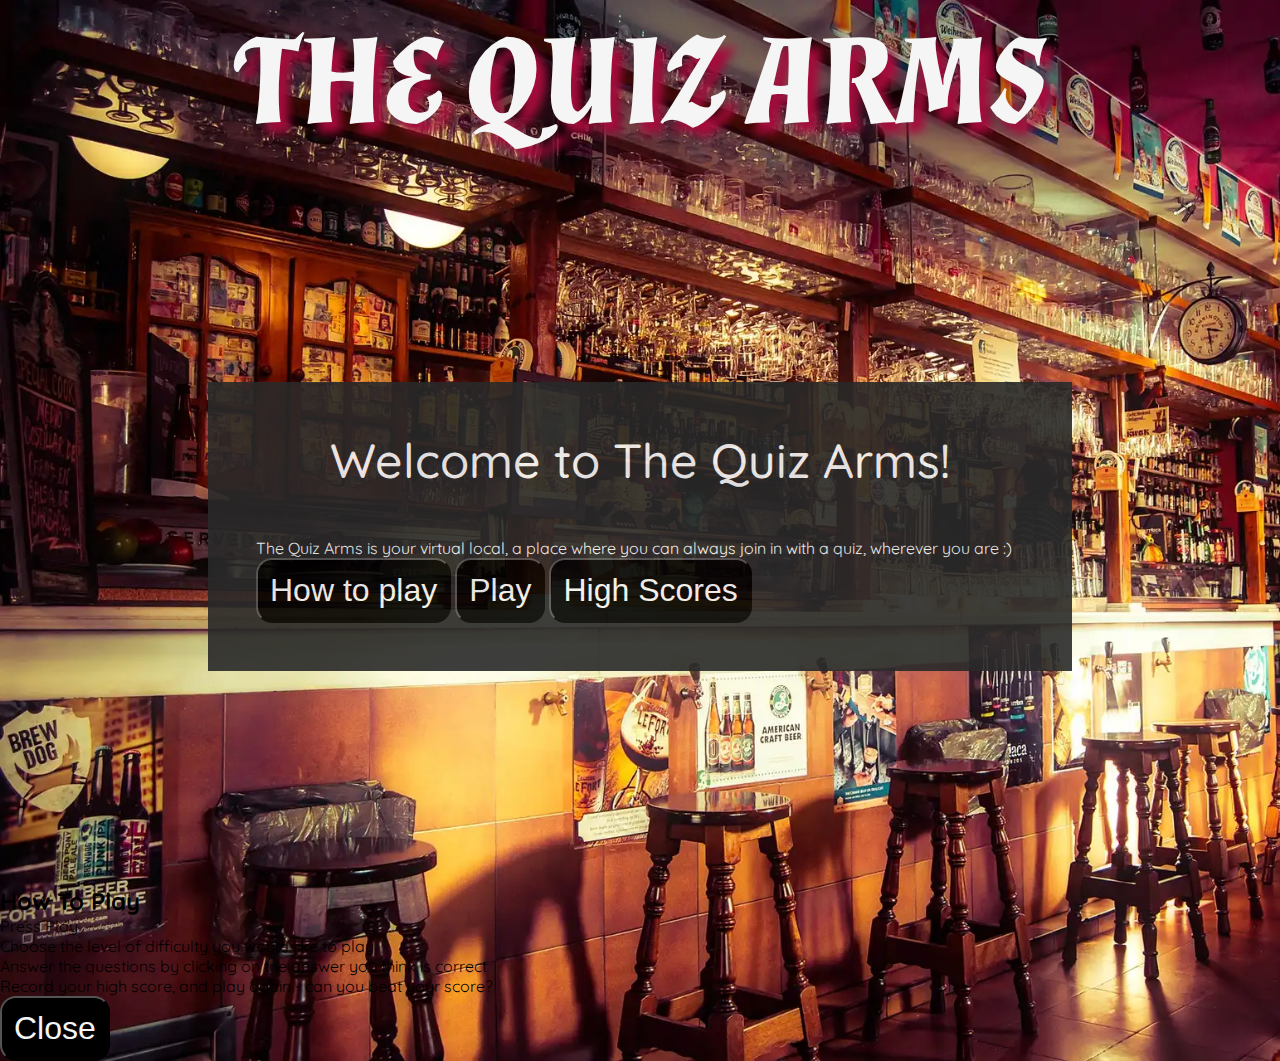
==== index.html @ 3e60e1a6 "added id for the highScores button to be referenced in JS" ====
<!DOCTYPE html>
<html lang="en">
<head>
    <meta charset="UTF-8">
    <meta http-equiv="X-UA-Compatible" content="IE=edge">
    <meta name="viewport" content="width=device-width, initial-scale=1.0">
  
    <meta name="Description" content="Enter your description here"/>
    <meta name="keywords" content="your, tags"/>

    <!-- Facebook, LinkedIn, Google Social Sharing Meta Tags -->
    <meta property="og:type" content="article" />
    <meta property="og:title" content="The Quiz Arms" />
    <meta property="og:description" content="DESCRIPTION OF PAGE CONTENT" /> <!-- Same as what's inside description meta tag -->
    <!-- The description you want displayed when your page is linked to (maximum 300 characters) -->
    <meta name="image" property="og:image" content="URL TO IMAGE" />
    <!-- URL of image to be displayed when your site is linked to -->
    <meta property="og:image:alt" content="ALT TEXT FOR IMAGE" /> <!-- Alt text for above image - an accessibility win -->
    <meta property="og:url" content="#" /> <!-- Your page's URL -->
    <meta property="og:site_name" content="The Quiz Arms" />
    <meta name="author" content="Kera Cudmore">

    <!-- Stylesheets - Font Awesome & style.css -->
    <link rel="stylesheet" href="https://cdnjs.cloudflare.com/ajax/libs/font-awesome/5.15.4/css/all.min.css">
    <link rel="stylesheet" href="assets/css/style.css">
  
    <!--Page Title-->
    <title>The Quiz Arms - Home Page</title>
</head>

<body>
    <h1>THE QUIZ ARMS</h1>

<div class="container"> 
        
    <div id="outer-container">
        <h2 class="container-title">Welcome to The Quiz Arms!</h2>
         <p>The Quiz Arms is your virtual local, a place where you can always join in with a quiz, wherever you are :)</p>
            
            <div class="welcome-btns">
            <button id="open-modal">How to play</button>
            <button id="play">Play</button>
            <button id="highScores">High Scores</button>
            </div>

        </div>
</div>

<div id="modal-container">
    <div id="modal-content">
        <h2>How To Play</h2>
        <ul>
            <li>Press Play</li>
            <li>Choose the level of difficulty you would like to play</li>
            <li>Answer the questions by clicking on the answer you think is correct</li>
            <li>Record your high score, and play again - can you beat your score?</li>
        </ul>
        <button id="close-modal">Close</button>
    </div>
</div>


<!--JavaScript - jQuery & my JS-->
<script src="assets/js/javascript.js"></script>
<script src="https://cdnjs.cloudflare.com/ajax/libs/jquery/3.6.0/jquery.slim.min.js"></script>

</body>
</html>
---- assets/css/style.css ----
/* Google Fonts Import */
@import url('https://fonts.googleapis.com/css2?family=Almendra:ital,wght@0,400;0,700;1,700&family=MedievalSharp&family=Quicksand:wght@400;500;700&display=swap');

/* Removes all margins & Padding on everything so they can be fully customised */
* {
    padding: 0;
    margin: 0;
}
/* Background image added to the body with a backup colour in case the image cannot load,
   Font to be used throughout the pages body */
body {
background-image: url("../images/bar1.webp");
background-color: #000;
background-size: cover;
font-family: 'Quicksand', sans-serif;
}

/* Page Title */
h1 {
    font-family: 'Almendra', serif;
    font-size: 8rem;
    font-weight: 700;
    font-style: italic;
    color: #f5f5f5;
    text-align: center;
    text-shadow: 10px 10px 10px #a50c3c;
}

.hide {
    display: none;
}

/* CONTAINERS */

/* Flex container */
.container {
    display: flex;
    flex-direction: column;
    width: 100vw;
    height: 80vh;
    justify-content: center;
    align-content: center;

}

/* Outer Container */
#outer-container {
    background-color: #292929;
    opacity: 0.9;
    width: 60%;
    margin: 0 auto;
    padding: 3rem;
    color: #f5f5f5;
}

.container-title {
    text-align: center;
    font-weight: 500;
    font-size: 3rem;
    padding-bottom: 3rem;
}

.difficulty-btns {
    display: flex;
    justify-content: space-around;
}

.difficulty-btns > button {
    width: 10rem;
}

#choices {
    display: grid;
    grid-gap: 1rem;
}


/* Button Styling */
button {
    font-size: 2rem;
    font-weight: 400;
    padding: 0.75rem;
    background-color: #000;
    border-radius: 1rem;
    color: #f5f5f5;
}
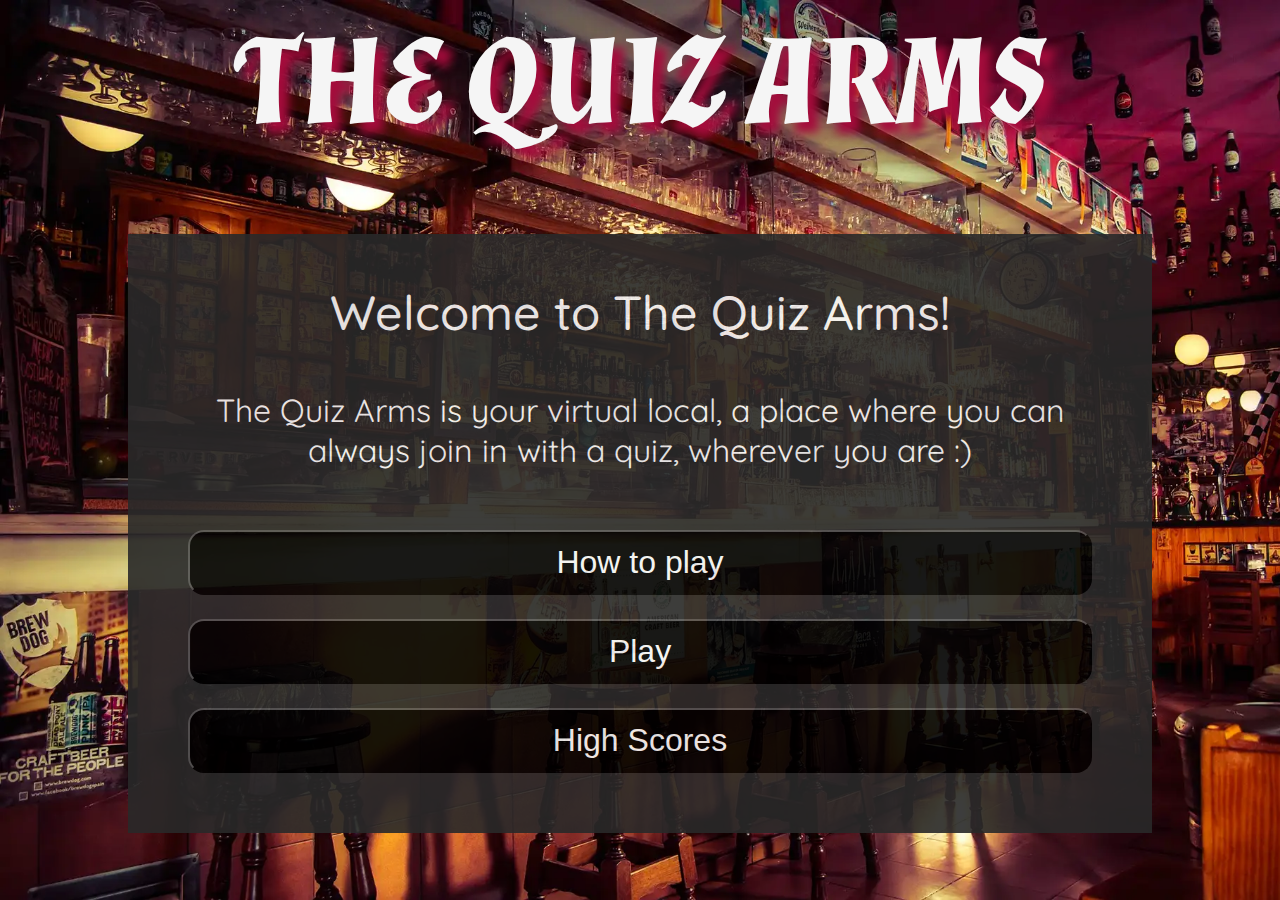
==== commit 9c82ba28: "added favicon icon links to head" ====
--- a/index.html
+++ b/index.html
@@ -20,6 +20,12 @@
     <meta property="og:site_name" content="The Quiz Arms" />
     <meta name="author" content="Kera Cudmore">
 
+    <!-- Favicon -->
+    <link rel="apple-touch-icon" sizes="180x180" href="assets/favicon/apple-touch-icon.png">
+    <link rel="icon" type="image/png" sizes="32x32" href="assets/favicon/favicon-32x32.png">
+    <link rel="icon" type="image/png" sizes="16x16" href="assets/favicon/favicon-16x16.png">
+    <link rel="manifest" href="assets/favicon/site.webmanifest">
+
     <!-- Stylesheets - Font Awesome & style.css -->
     <link rel="stylesheet" href="https://cdnjs.cloudflare.com/ajax/libs/font-awesome/5.15.4/css/all.min.css">
     <link rel="stylesheet" href="assets/css/style.css">
@@ -28,33 +34,31 @@
     <title>The Quiz Arms - Home Page</title>
 </head>
 
-<body>
+<body class="flex-container">
     <h1>THE QUIZ ARMS</h1>
 
-<div class="container"> 
         
     <div id="outer-container">
-        <h2 class="container-title">Welcome to The Quiz Arms!</h2>
+        <h2>Welcome to The Quiz Arms!</h2>
          <p>The Quiz Arms is your virtual local, a place where you can always join in with a quiz, wherever you are :)</p>
             
-            <div class="welcome-btns">
+            <div class=" btn-group">
             <button id="open-modal">How to play</button>
             <button id="play">Play</button>
             <button id="highScores">High Scores</button>
             </div>
 
         </div>
-</div>
 
 <div id="modal-container">
     <div id="modal-content">
         <h2>How To Play</h2>
-        <ul>
-            <li>Press Play</li>
-            <li>Choose the level of difficulty you would like to play</li>
-            <li>Answer the questions by clicking on the answer you think is correct</li>
-            <li>Record your high score, and play again - can you beat your score?</li>
-        </ul>
+        
+            <p>Press Play</p>
+            <p>Choose the level of difficulty you would like to play</p>
+            <p>Answer the questions by clicking on the answer you think is correct</p>
+            <p>Record your high score, and play again - can you beat your score?</p>
+        
         <button id="close-modal">Close</button>
     </div>
 </div>
--- a/assets/css/style.css
+++ b/assets/css/style.css
@@ -1,11 +1,12 @@
 /* Google Fonts Import */
-@import url('https://fonts.googleapis.com/css2?family=Almendra:ital,wght@0,400;0,700;1,700&family=MedievalSharp&family=Quicksand:wght@400;500;700&display=swap');
-
+@import url('https://fonts.googleapis.com/css2?family=Almendra:ital,wght@0,400;0,700;1,700&family=Quicksand:wght@400;500;700&display=swap');
 /* Removes all margins & Padding on everything so they can be fully customised */
 * {
     padding: 0;
     margin: 0;
-}
+    box-sizing: border-box;
+}
+
 /* Background image added to the body with a backup colour in case the image cannot load,
    Font to be used throughout the pages body */
 body {
@@ -15,6 +16,12 @@
 font-family: 'Quicksand', sans-serif;
 }
 
+/* Hides from display */
+.hide {
+    display: none;
+}
+
+/* HEADINGS & TEXT */
 /* Page Title */
 h1 {
     font-family: 'Almendra', serif;
@@ -26,18 +33,26 @@
     text-shadow: 10px 10px 10px #a50c3c;
 }
 
-.hide {
-    display: none;
+h2 {
+    font-size: 3rem;
+    text-align: center;
+    font-weight: 500;
+    padding-bottom: 3rem;
+}
+
+p {
+    text-align: center;
+    font-size: 2rem;
+    padding-bottom: 3rem;
 }
 
 /* CONTAINERS */
-
-/* Flex container */
-.container {
+/* Flex container*/
+.flex-container {
     display: flex;
     flex-direction: column;
     width: 100vw;
-    height: 80vh;
+    height: 100vh;
     justify-content: center;
     align-content: center;
 
@@ -47,26 +62,16 @@
 #outer-container {
     background-color: #292929;
     opacity: 0.9;
-    width: 60%;
-    margin: 0 auto;
+    width: 80%;
+    margin: auto;
     padding: 3rem;
     color: #f5f5f5;
 }
 
-.container-title {
-    text-align: center;
-    font-weight: 500;
-    font-size: 3rem;
-    padding-bottom: 3rem;
-}
-
-.difficulty-btns {
+.btn-group {
     display: flex;
+    flex-direction: column;
     justify-content: space-around;
-}
-
-.difficulty-btns > button {
-    width: 10rem;
 }
 
 #choices {
@@ -83,4 +88,122 @@
     background-color: #000;
     border-radius: 1rem;
     color: #f5f5f5;
+    margin: 0.75rem;
+
+}
+
+/* Button on hover */
+button:hover {
+    background-color: #f5f5f5;
+    color: #000;
+    font-weight: 700;
+    border: #000 3px solid;
+}
+
+/* Button active */
+button:pressed {
+    background-color: #f5f5f5;
+    color: #000;
+    font-weight: 700;
+    border: #000 3px solid;
+}
+
+/* MODAL - created using tutorial - https://www.youtube.com/watch?v=XH5OW46yO8I */
+/* Making the modal container show on the whole screen, centering the contents */
+#modal-container {
+    position: fixed;
+    top:0;
+    left: 0;
+    width: 100vw;
+    height: 100vh;
+    display: flex;
+    justify-content: center;
+    align-items: center;
+    background-color: #292929;
+    opacity: 0;
+    pointer-events: none;
+    transition: opacity 0.5s ease;
+}
+
+/* Changed the modal opacity to be visable */
+#modal-container.show {
+opacity: 1;
+pointer-events: auto;
+}
+
+/* Adding a border with rounded corners and padding around the modal content */
+#modal-content {
+    width: 80%;
+    border: #a50c3c 5px solid;
+    border-radius: 1rem;
+    padding: 4rem;
+    color: #f5f5f5;
+}
+
+/* adding margin to top of close modal button */
+#close-modal {
+    margin-top: 3rem;
+}
+
+
+/* MEDIA QUERIES */
+
+/* Mobile Screens*/
+@media only screen and (max-width : 480px) {    
+
+#outer-container {
+    padding: 1.5rem;
+}
+
+h1 {
+    font-size: 3.5rem;
+}
+
+h2 {
+    font-size: 1.75rem;
+    padding-bottom: 1.5rem;
+}
+
+p {
+    font-size: 1rem;
+    padding-bottom: 1.5rem;
+}
+
+button {
+    font-size: 1.125rem;
+    margin: 0.75rem;
+}
+
+#modal-content {
+    padding: 2rem;
+}
+}
+/* Tablets */
+@media only screen and (max-width : 1023px) and (min-width: 768px) {
+
+h1 {
+    font-size: 6rem;
+}
+
+#outer-container {
+    padding: 1.5rem;
+}
+h2 {
+    font-size: 2.5rem;
+    padding: 1.5rem;
+}
+
+p {
+    font-size: 1.25rem;
+    padding-bottom: 1.5rem;
+}
+
+button {
+    font-size: 1.25rem;
+    margin: 0.75rem;
+}
+
+#modal-content {
+    padding: 1.5rem;
+}
 }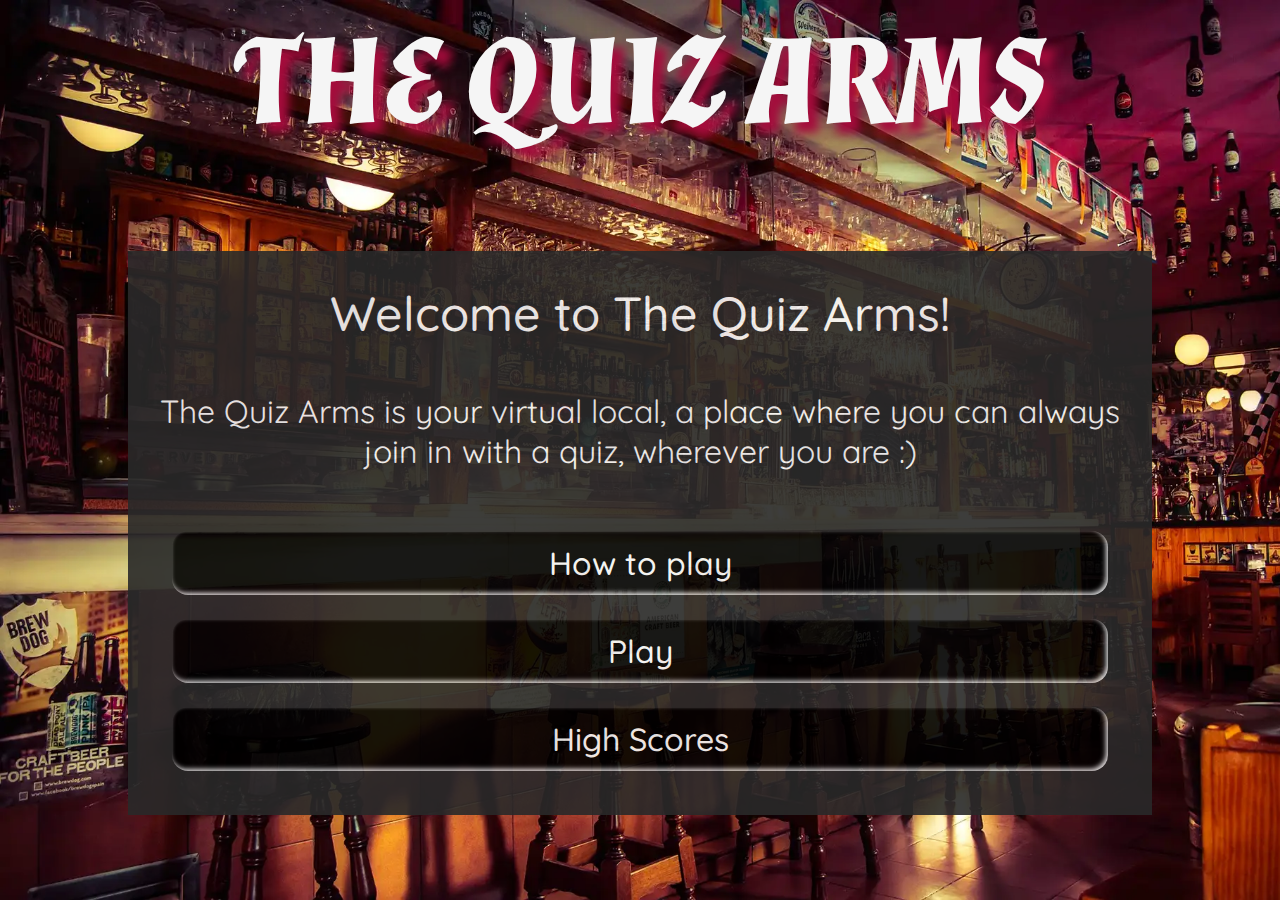
==== commit 55a52bd8: "added comments to outer-container & modal container" ====
--- a/index.html
+++ b/index.html
@@ -24,7 +24,6 @@
     <link rel="apple-touch-icon" sizes="180x180" href="assets/favicon/apple-touch-icon.png">
     <link rel="icon" type="image/png" sizes="32x32" href="assets/favicon/favicon-32x32.png">
     <link rel="icon" type="image/png" sizes="16x16" href="assets/favicon/favicon-16x16.png">
-    <link rel="manifest" href="assets/favicon/site.webmanifest">
 
     <!-- Stylesheets - Font Awesome & style.css -->
     <link rel="stylesheet" href="https://cdnjs.cloudflare.com/ajax/libs/font-awesome/5.15.4/css/all.min.css">
@@ -37,19 +36,20 @@
 <body class="flex-container">
     <h1>THE QUIZ ARMS</h1>
 
-        
+    <!-- Grey Outer Container that holds the Content-->        
     <div id="outer-container">
         <h2>Welcome to The Quiz Arms!</h2>
          <p>The Quiz Arms is your virtual local, a place where you can always join in with a quiz, wherever you are :)</p>
             
             <div class=" btn-group">
-            <button id="open-modal">How to play</button>
-            <button id="play">Play</button>
-            <button id="highScores">High Scores</button>
+            <a onclick="openModal()" id="open-modal" class="btn">How to play</a>
+            <a href="game.html" class="btn">Play</a>
+            <a href="highscores.html" id="highScores" class="btn">High Scores</a>
             </div>
 
         </div>
 
+<!-- Modal Container -->
 <div id="modal-container">
     <div id="modal-content">
         <h2>How To Play</h2>
@@ -59,7 +59,7 @@
             <p>Answer the questions by clicking on the answer you think is correct</p>
             <p>Record your high score, and play again - can you beat your score?</p>
         
-        <button id="close-modal">Close</button>
+        <a onclick="closeModal()" id="close-modal" class="btn">Close</a>
     </div>
 </div>
 
--- a/assets/css/style.css
+++ b/assets/css/style.css
@@ -23,7 +23,7 @@
 
 /* HEADINGS & TEXT */
 /* Page Title */
-h1 {
+ h1 {
     font-family: 'Almendra', serif;
     font-size: 8rem;
     font-weight: 700;
@@ -31,6 +31,7 @@
     color: #f5f5f5;
     text-align: center;
     text-shadow: 10px 10px 10px #a50c3c;
+    
 }
 
 h2 {
@@ -64,7 +65,7 @@
     opacity: 0.9;
     width: 80%;
     margin: auto;
-    padding: 3rem;
+    padding: 2rem;
     color: #f5f5f5;
 }
 
@@ -74,16 +75,38 @@
     justify-content: space-around;
 }
 
-#choices {
-    display: grid;
-    grid-gap: 1rem;
-}
-
+/* Button styling */
+p.btn, a.btn {
+    font-size: 2rem;
+    font-weight: 500;
+    text-align: center;
+    text-decoration: none;
+    padding: 0.75rem;
+    background-color: #000;
+    border-radius: 1rem;
+    color: #f5f5f5;
+    margin: 0.75rem;
+    box-shadow: -2px -2px 5px #f5f5f5 inset;
+}
+
+p.btn:hover, a.btn:hover {
+    font-size: 2rem;
+    font-weight: 500;
+    text-align: center;
+    text-decoration: none;
+    padding: 0.75rem;
+    background-color: #f5f5f5;
+    border-radius: 1rem;
+    color: #000;
+    margin: 0.75rem;
+    box-shadow: -2px -2px 5px #000 inset;
+}
 
 /* Button Styling */
 button {
     font-size: 2rem;
     font-weight: 400;
+    text-align: center;
     padding: 0.75rem;
     background-color: #000;
     border-radius: 1rem;
@@ -100,13 +123,6 @@
     border: #000 3px solid;
 }
 
-/* Button active */
-button:pressed {
-    background-color: #f5f5f5;
-    color: #000;
-    font-weight: 700;
-    border: #000 3px solid;
-}
 
 /* MODAL - created using tutorial - https://www.youtube.com/watch?v=XH5OW46yO8I */
 /* Making the modal container show on the whole screen, centering the contents */
@@ -138,6 +154,7 @@
     border-radius: 1rem;
     padding: 4rem;
     color: #f5f5f5;
+    text-align: center;
 }
 
 /* adding margin to top of close modal button */
@@ -174,6 +191,11 @@
     margin: 0.75rem;
 }
 
+a.btn, a.btn:hover {
+    font-size: 1.125rem;
+    margin: 0.75rem;
+}
+
 #modal-content {
     padding: 2rem;
 }
@@ -203,6 +225,11 @@
     margin: 0.75rem;
 }
 
+a.btn, a.btn:hover {
+    font-size: 1.25rem;
+    margin: 0.75rem;
+}
+
 #modal-content {
     padding: 1.5rem;
 }
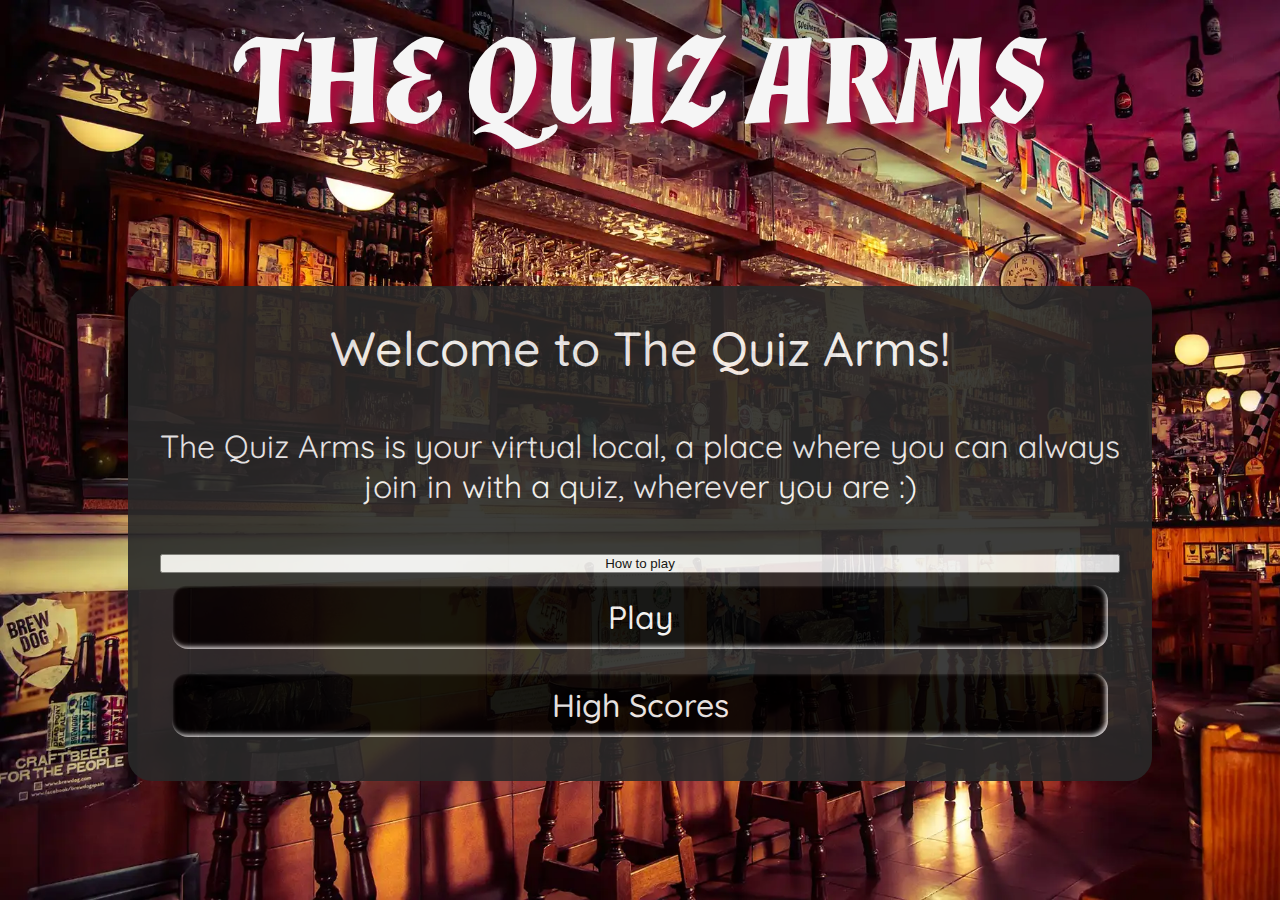
==== commit 3dee475b: "added to the social media meta tags" ====
--- a/index.html
+++ b/index.html
@@ -5,18 +5,17 @@
     <meta http-equiv="X-UA-Compatible" content="IE=edge">
     <meta name="viewport" content="width=device-width, initial-scale=1.0">
   
-    <meta name="Description" content="Enter your description here"/>
-    <meta name="keywords" content="your, tags"/>
+    <meta name="Description" content="The Quiz Arms is a pub quiz you can take part in any time, anywhere and test your general knowledge!"/>
+    <meta name="keywords" content="The Quiz Arms, pub quiz game, pub quiz, pub quiz online, online quiz game, general knowledge pub quiz, online pub quiz"/>
 
     <!-- Facebook, LinkedIn, Google Social Sharing Meta Tags -->
     <meta property="og:type" content="article" />
     <meta property="og:title" content="The Quiz Arms" />
-    <meta property="og:description" content="DESCRIPTION OF PAGE CONTENT" /> <!-- Same as what's inside description meta tag -->
-    <!-- The description you want displayed when your page is linked to (maximum 300 characters) -->
+    <meta property="og:description" content="The Quiz Arms is a pub quiz you can take part in any time, anywhere and test your general knowledge!" />
     <meta name="image" property="og:image" content="URL TO IMAGE" />
     <!-- URL of image to be displayed when your site is linked to -->
-    <meta property="og:image:alt" content="ALT TEXT FOR IMAGE" /> <!-- Alt text for above image - an accessibility win -->
-    <meta property="og:url" content="#" /> <!-- Your page's URL -->
+    <meta property="og:image:alt" content="The Quiz Arms site shown on a variety of devices" />
+    <meta property="og:url" content="https://kera-cudmore.github.io/TheQuizArms/index.html" />
     <meta property="og:site_name" content="The Quiz Arms" />
     <meta name="author" content="Kera Cudmore">
 
@@ -34,7 +33,7 @@
 </head>
 
 <body class="flex-container">
-    <h1>THE QUIZ ARMS</h1>
+    <a href="index.html"><h1>THE QUIZ ARMS</h1></a>
 
     <!-- Grey Outer Container that holds the Content-->        
     <div id="outer-container">
@@ -42,7 +41,7 @@
          <p>The Quiz Arms is your virtual local, a place where you can always join in with a quiz, wherever you are :)</p>
             
             <div class=" btn-group">
-            <a onclick="openModal()" id="open-modal" class="btn">How to play</a>
+            <button id="open-modal" class="btn">How to play</button>
             <a href="game.html" class="btn">Play</a>
             <a href="highscores.html" id="highScores" class="btn">High Scores</a>
             </div>
@@ -59,7 +58,7 @@
             <p>Answer the questions by clicking on the answer you think is correct</p>
             <p>Record your high score, and play again - can you beat your score?</p>
         
-        <a onclick="closeModal()" id="close-modal" class="btn">Close</a>
+        <button id="close-modal" class="btn">Close</button>
     </div>
 </div>
 
--- a/assets/css/style.css
+++ b/assets/css/style.css
@@ -1,5 +1,20 @@
-/* Google Fonts Import */
+/*---------- GOOGLE FONTS IMPORT ----------*/
 @import url('https://fonts.googleapis.com/css2?family=Almendra:ital,wght@0,400;0,700;1,700&family=Quicksand:wght@400;500;700&display=swap');
+
+:root {
+    /*---------- TYPOGRAPHY ----------*/
+    --header-text: 'Almendra', serif;
+    --content-text: 'Quicksand', sans-serif;
+  
+    /*---------- COLOURS ----------*/
+    --off-white: #f5f5f5;
+    --red: #a50c3c;
+    --green: #047638;
+    --grey: #292929;
+    --black: #000000;
+  }
+
+
 /* Removes all margins & Padding on everything so they can be fully customised */
 * {
     padding: 0;
@@ -11,27 +26,22 @@
    Font to be used throughout the pages body */
 body {
 background-image: url("../images/bar1.webp");
-background-color: #000;
+background-color: var(--black);
 background-size: cover;
-font-family: 'Quicksand', sans-serif;
-}
-
-/* Hides from display */
-.hide {
-    display: none;
-}
-
-/* HEADINGS & TEXT */
+font-family: var(--content-text);
+}
+
+
+/*---------- HEADINGS & TEXT ----------*/
 /* Page Title */
  h1 {
-    font-family: 'Almendra', serif;
+    font-family: var(--header-text);
     font-size: 8rem;
     font-weight: 700;
     font-style: italic;
-    color: #f5f5f5;
-    text-align: center;
-    text-shadow: 10px 10px 10px #a50c3c;
-    
+    color: var(--off-white);
+    text-align: center;
+    text-shadow: 10px 10px 10px var(--red); 
 }
 
 h2 {
@@ -47,7 +57,11 @@
     padding-bottom: 3rem;
 }
 
-/* CONTAINERS */
+a {
+    text-decoration: none;
+}
+
+/*---------- CONTAINERS ----------*/
 /* Flex container*/
 .flex-container {
     display: flex;
@@ -59,73 +73,86 @@
 
 }
 
+.outer {
+    border: none;
+}
+
 /* Outer Container */
 #outer-container {
-    background-color: #292929;
+    background-color: var(--grey);
     opacity: 0.9;
     width: 80%;
     margin: auto;
     padding: 2rem;
-    color: #f5f5f5;
-}
-
+    color: var(--off-white);
+    border-radius: 1.5rem;
+}
+
+/* Button Groups */
 .btn-group {
     display: flex;
     flex-direction: column;
     justify-content: space-around;
 }
 
-/* Button styling */
-p.btn, a.btn {
+
+/*---------- BUTTON STYLING ----------*/
+a.btn {
     font-size: 2rem;
     font-weight: 500;
     text-align: center;
-    text-decoration: none;
     padding: 0.75rem;
-    background-color: #000;
+    background-color: var(--black);
     border-radius: 1rem;
-    color: #f5f5f5;
-    margin: 0.75rem;
-    box-shadow: -2px -2px 5px #f5f5f5 inset;
-}
-
-p.btn:hover, a.btn:hover {
+    color: var(--off-white);
+    margin: 0.75rem;
+    box-shadow: -2px -2px 5px var(--off-white) inset;
+}
+
+a.btn:hover {
     font-size: 2rem;
     font-weight: 500;
     text-align: center;
-    text-decoration: none;
     padding: 0.75rem;
-    background-color: #f5f5f5;
+    background-color: var(--off-white);
     border-radius: 1rem;
-    color: #000;
-    margin: 0.75rem;
-    box-shadow: -2px -2px 5px #000 inset;
-}
-
-/* Button Styling */
-button {
-    font-size: 2rem;
-    font-weight: 400;
-    text-align: center;
-    padding: 0.75rem;
-    background-color: #000;
-    border-radius: 1rem;
-    color: #f5f5f5;
-    margin: 0.75rem;
-
-}
-
-/* Button on hover */
-button:hover {
-    background-color: #f5f5f5;
-    color: #000;
-    font-weight: 700;
-    border: #000 3px solid;
-}
-
-
-/* MODAL - created using tutorial - https://www.youtube.com/watch?v=XH5OW46yO8I */
-/* Making the modal container show on the whole screen, centering the contents */
+    color: var(--black);
+    margin: 0.75rem;
+    box-shadow: -2px -2px 5px var(--black) inset;
+    cursor: grab
+}
+
+/* Next Button - Styled so it can be differentiated from the answer buttons */
+#next {
+    background-color: var(--off-white);
+    color: var(--black);
+}
+
+#next:hover {
+    background-color: var(--black);
+    color: var(--off-white);
+}
+
+/*---------- CLASSES TO BE ADDED AND REMOVED ----------*/
+/* Hide from display */
+.hide {
+    display: none;
+}
+
+/* Styling for correct choice */
+.correct {
+    border: var(--green) 1rem solid ;
+}
+
+/* Styling for incorrect choice */
+.incorrect {
+    background-color: var(--red) 1rem solid;
+}
+
+
+/*---------- MODAL ----------*/
+/* created using tutorial - https://www.youtube.com/watch?v=XH5OW46yO8I
+ Making the modal container show on the whole screen, centering the contents */
 #modal-container {
     position: fixed;
     top:0;
@@ -135,7 +162,7 @@
     display: flex;
     justify-content: center;
     align-items: center;
-    background-color: #292929;
+    background-color: var(--grey);
     opacity: 0;
     pointer-events: none;
     transition: opacity 0.5s ease;
@@ -150,10 +177,10 @@
 /* Adding a border with rounded corners and padding around the modal content */
 #modal-content {
     width: 80%;
-    border: #a50c3c 5px solid;
+    border: var(--red) 5px solid;
     border-radius: 1rem;
     padding: 4rem;
-    color: #f5f5f5;
+    color: var(--off-white);
     text-align: center;
 }
 
@@ -163,8 +190,10 @@
 }
 
 
-/* MEDIA QUERIES */
-
+
+
+
+/*---------- MEDIA QUERIES ----------*/
 /* Mobile Screens*/
 @media only screen and (max-width : 480px) {    
 
@@ -186,11 +215,6 @@
     padding-bottom: 1.5rem;
 }
 
-button {
-    font-size: 1.125rem;
-    margin: 0.75rem;
-}
-
 a.btn, a.btn:hover {
     font-size: 1.125rem;
     margin: 0.75rem;
@@ -200,6 +224,7 @@
     padding: 2rem;
 }
 }
+
 /* Tablets */
 @media only screen and (max-width : 1023px) and (min-width: 768px) {
 
@@ -220,11 +245,6 @@
     padding-bottom: 1.5rem;
 }
 
-button {
-    font-size: 1.25rem;
-    margin: 0.75rem;
-}
-
 a.btn, a.btn:hover {
     font-size: 1.25rem;
     margin: 0.75rem;
@@ -233,4 +253,6 @@
 #modal-content {
     padding: 1.5rem;
 }
-}+}
+
+/* 4k */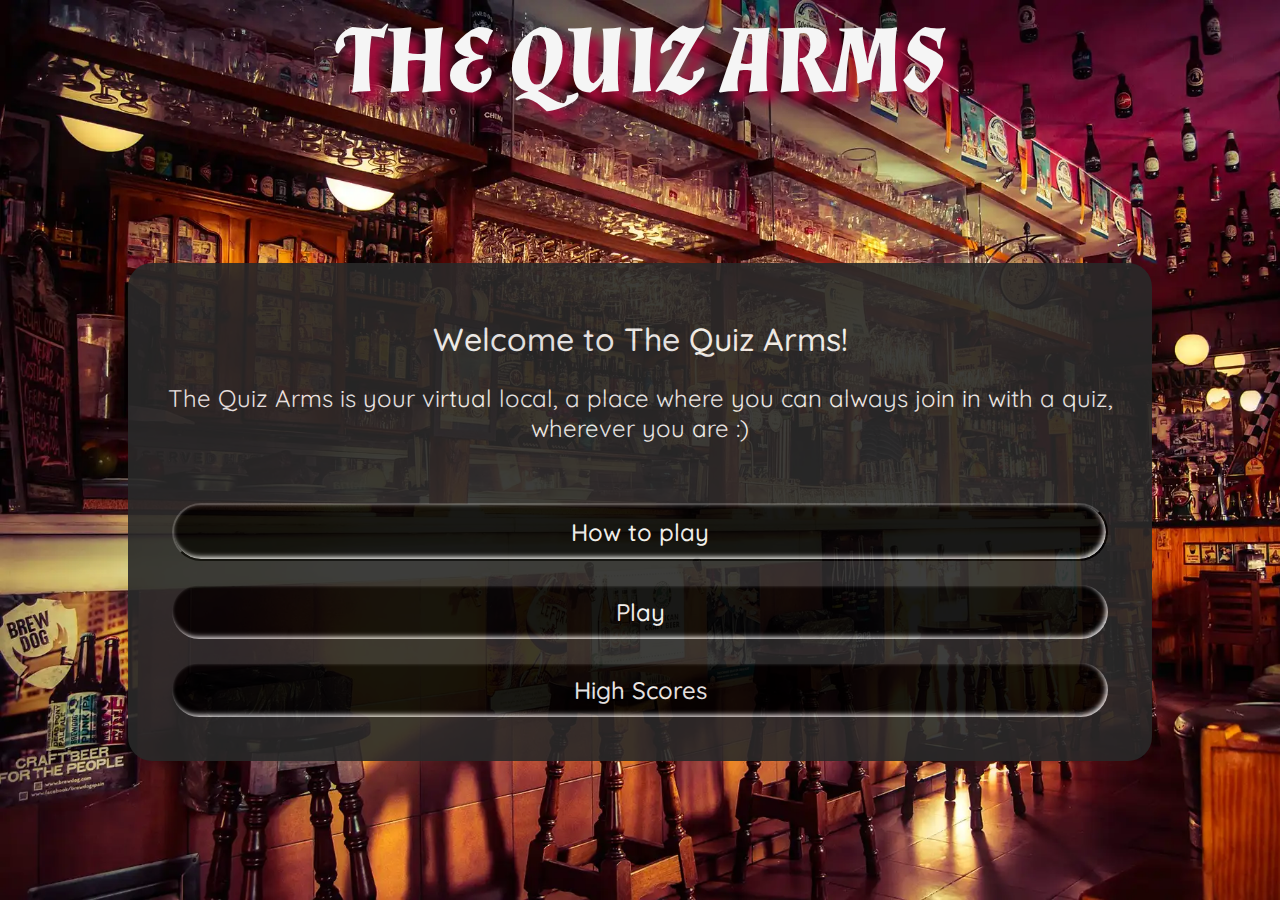
==== commit 42289815: "removed link to font awesome style sheet as not being used" ====
--- a/index.html
+++ b/index.html
@@ -24,8 +24,7 @@
     <link rel="icon" type="image/png" sizes="32x32" href="assets/favicon/favicon-32x32.png">
     <link rel="icon" type="image/png" sizes="16x16" href="assets/favicon/favicon-16x16.png">
 
-    <!-- Stylesheets - Font Awesome & style.css -->
-    <link rel="stylesheet" href="https://cdnjs.cloudflare.com/ajax/libs/font-awesome/5.15.4/css/all.min.css">
+    <!-- Stylesheets -->
     <link rel="stylesheet" href="assets/css/style.css">
   
     <!--Page Title-->
--- a/assets/css/style.css
+++ b/assets/css/style.css
@@ -36,7 +36,7 @@
 /* Page Title */
  h1 {
     font-family: var(--header-text);
-    font-size: 8rem;
+    font-size: 6rem;
     font-weight: 700;
     font-style: italic;
     color: var(--off-white);
@@ -45,21 +45,37 @@
 }
 
 h2 {
-    font-size: 3rem;
+    font-size: 2rem;
     text-align: center;
     font-weight: 500;
-    padding-bottom: 3rem;
+    padding-top: 1.5rem;
+    padding-bottom: 1.5rem;
 }
 
 p {
     text-align: center;
-    font-size: 2rem;
+    font-size: 1.5rem;
     padding-bottom: 3rem;
 }
 
 a {
     text-decoration: none;
 }
+
+p.answer-count, p.score-area {
+    padding-bottom: 1rem;
+}
+
+#highscoreslist {
+  list-style: none;
+}
+
+li {
+  text-align: center;
+  font-size: 1.5rem;
+  padding-bottom: 0.25rem;
+}
+
 
 /*---------- CONTAINERS ----------*/
 /* Flex container*/
@@ -95,45 +111,50 @@
     justify-content: space-around;
 }
 
+/* Counter Area - holds Question No & Score on Game Page */
+#counter-area {
+  display: flex;
+  justify-content: space-between;
+}
+
 
 /*---------- BUTTON STYLING ----------*/
-a.btn {
-    font-size: 2rem;
+.btn {
+    font-family: var(--content-text);
+    font-size: 1.5rem;
     font-weight: 500;
     text-align: center;
     padding: 0.75rem;
     background-color: var(--black);
-    border-radius: 1rem;
+    border-radius: 2rem;
     color: var(--off-white);
     margin: 0.75rem;
     box-shadow: -2px -2px 5px var(--off-white) inset;
 }
 
-a.btn:hover {
-    font-size: 2rem;
-    font-weight: 500;
-    text-align: center;
-    padding: 0.75rem;
-    background-color: var(--off-white);
-    border-radius: 1rem;
-    color: var(--black);
-    margin: 0.75rem;
-    box-shadow: -2px -2px 5px var(--black) inset;
-    cursor: grab
-}
-
-/* Next Button - Styled so it can be differentiated from the answer buttons */
-#next {
+.btn:hover {
     background-color: var(--off-white);
     color: var(--black);
-}
-
-#next:hover {
+    box-shadow: -2px -2px 5px var(--black) inset;
+}
+
+.btn[disabled]:hover {
+  cursor: not-allowed;
+}
+
+/* Next Button - Styled so it can be differentiated from the answer buttons */
+.next-btn {
+    background-color: var(--off-white);
+    color: var(--black);
+}
+
+.next-btn:hover {
     background-color: var(--black);
     color: var(--off-white);
 }
 
-/*---------- CLASSES TO BE ADDED AND REMOVED ----------*/
+
+/*---------- CLASSES TO ADD AND REMOVE ----------*/
 /* Hide from display */
 .hide {
     display: none;
@@ -146,7 +167,26 @@
 
 /* Styling for incorrect choice */
 .incorrect {
-    background-color: var(--red) 1rem solid;
+    border: var(--red) 1rem solid;
+}
+
+
+/*---------- HIGH SCORES FORM----------*/
+
+form {
+  display: flex;
+  flex-direction: column;
+}
+
+input {
+  font-family: var(--content-text);
+  font-size: 1.25rem;
+  color: var(--grey);
+  padding: 0.75rem;
+  margin-bottom: 1rem;
+  width: 100%;
+  border-radius: 2rem;
+  text-align: center;
 }
 
 
@@ -206,8 +246,8 @@
 }
 
 h2 {
-    font-size: 1.75rem;
-    padding-bottom: 1.5rem;
+    font-size: 1.5rem;
+    padding-bottom: 1rem;
 }
 
 p {
@@ -215,8 +255,11 @@
     padding-bottom: 1.5rem;
 }
 
-a.btn, a.btn:hover {
-    font-size: 1.125rem;
+li {
+  font-size: 1.25rem;
+}
+.btn {
+    font-size: 1.25rem;
     margin: 0.75rem;
 }
 
@@ -229,15 +272,15 @@
 @media only screen and (max-width : 1023px) and (min-width: 768px) {
 
 h1 {
-    font-size: 6rem;
+    font-size: 5rem;
 }
 
 #outer-container {
     padding: 1.5rem;
 }
 h2 {
-    font-size: 2.5rem;
-    padding: 1.5rem;
+    font-size: 1.75rem;
+    padding-bottom: 1rem;
 }
 
 p {
@@ -245,7 +288,7 @@
     padding-bottom: 1.5rem;
 }
 
-a.btn, a.btn:hover {
+ .btn {
     font-size: 1.25rem;
     margin: 0.75rem;
 }
@@ -255,4 +298,28 @@
 }
 }
 
-/* 4k */+/* 4k */
+@media only screen and (min-width: 2560px) {
+
+  h1 {
+    font-size: 16rem;
+}
+
+#outer-container {
+  width: 90%;
+}
+
+h2 {
+    font-size: 6rem;
+}
+
+p {
+    font-size: 5rem;
+}
+
+ .btn {
+    font-size: 5rem;
+    margin: 0.75rem;
+}
+
+}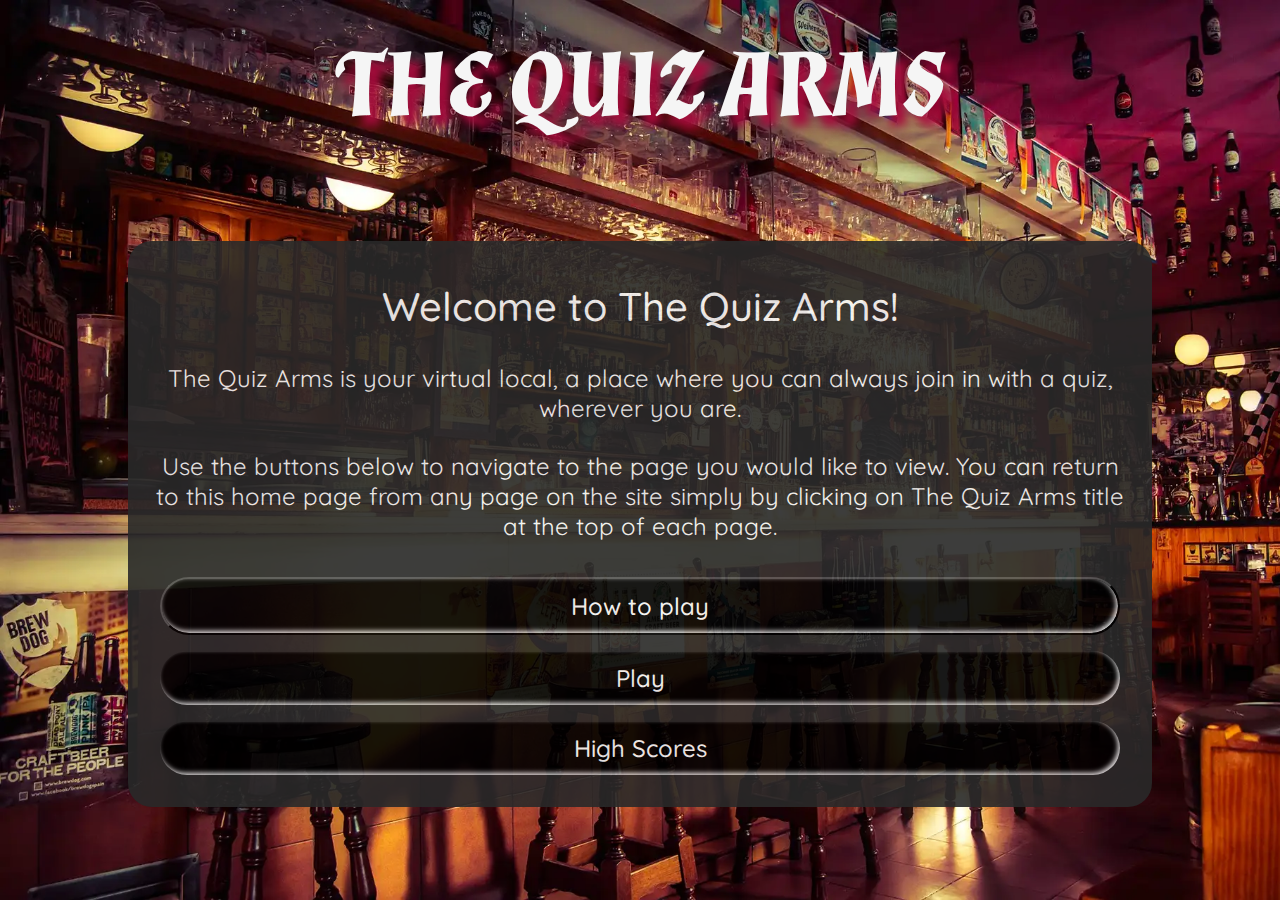
==== commit b2425a9d: "formatted files for correct layout/spacing" ====
--- a/index.html
+++ b/index.html
@@ -1,70 +1,79 @@
 <!DOCTYPE html>
 <html lang="en">
+
 <head>
-    <meta charset="UTF-8">
-    <meta http-equiv="X-UA-Compatible" content="IE=edge">
-    <meta name="viewport" content="width=device-width, initial-scale=1.0">
-  
-    <meta name="Description" content="The Quiz Arms is a pub quiz you can take part in any time, anywhere and test your general knowledge!"/>
-    <meta name="keywords" content="The Quiz Arms, pub quiz game, pub quiz, pub quiz online, online quiz game, general knowledge pub quiz, online pub quiz"/>
+  <meta charset="UTF-8">
+  <meta http-equiv="X-UA-Compatible" content="IE=edge">
+  <meta name="viewport" content="width=device-width, initial-scale=1.0">
 
-    <!-- Facebook, LinkedIn, Google Social Sharing Meta Tags -->
-    <meta property="og:type" content="article" />
-    <meta property="og:title" content="The Quiz Arms" />
-    <meta property="og:description" content="The Quiz Arms is a pub quiz you can take part in any time, anywhere and test your general knowledge!" />
-    <meta name="image" property="og:image" content="URL TO IMAGE" />
-    <!-- URL of image to be displayed when your site is linked to -->
-    <meta property="og:image:alt" content="The Quiz Arms site shown on a variety of devices" />
-    <meta property="og:url" content="https://kera-cudmore.github.io/TheQuizArms/index.html" />
-    <meta property="og:site_name" content="The Quiz Arms" />
-    <meta name="author" content="Kera Cudmore">
+  <meta name="Description"
+    content="The Quiz Arms is a pub quiz you can take part in any time, anywhere and test your general knowledge!" />
+  <meta name="keywords"
+    content="The Quiz Arms, pub quiz game, pub quiz, pub quiz online, online quiz game, general knowledge pub quiz, online pub quiz" />
 
-    <!-- Favicon -->
-    <link rel="apple-touch-icon" sizes="180x180" href="assets/favicon/apple-touch-icon.png">
-    <link rel="icon" type="image/png" sizes="32x32" href="assets/favicon/favicon-32x32.png">
-    <link rel="icon" type="image/png" sizes="16x16" href="assets/favicon/favicon-16x16.png">
+  <!-- Facebook, LinkedIn, Google Social Sharing Meta Tags -->
+  <meta property="og:type" content="article" />
+  <meta property="og:title" content="The Quiz Arms" />
+  <meta property="og:description"
+    content="The Quiz Arms is a pub quiz you can take part in any time, anywhere and test your general knowledge!" />
+  <meta name="image" property="og:image" content="assets/images/the-quiz-arms.png" />
+  <meta property="og:image:alt" content="The Quiz Arms site shown on a variety of devices" />
+  <meta property="og:url" content="https://kera-cudmore.github.io/TheQuizArms/index.html" />
+  <meta property="og:site_name" content="The Quiz Arms" />
+  <meta name="author" content="Kera Cudmore">
 
-    <!-- Stylesheets -->
-    <link rel="stylesheet" href="assets/css/style.css">
-  
-    <!--Page Title-->
-    <title>The Quiz Arms - Home Page</title>
+  <!-- Favicon -->
+  <link rel="apple-touch-icon" sizes="180x180" href="assets/favicon/apple-touch-icon.png">
+  <link rel="icon" type="image/png" sizes="32x32" href="assets/favicon/favicon-32x32.png">
+  <link rel="icon" type="image/png" sizes="16x16" href="assets/favicon/favicon-16x16.png">
+
+  <!-- Stylesheets -->
+  <link rel="stylesheet" href="assets/css/style.css">
+
+  <!--Page Title-->
+  <title>The Quiz Arms - Home Page</title>
 </head>
 
 <body class="flex-container">
-    <a href="index.html"><h1>THE QUIZ ARMS</h1></a>
+  <a href="index.html">
+    <h1>THE QUIZ ARMS</h1>
+  </a>
 
-    <!-- Grey Outer Container that holds the Content-->        
-    <div id="outer-container">
-        <h2>Welcome to The Quiz Arms!</h2>
-         <p>The Quiz Arms is your virtual local, a place where you can always join in with a quiz, wherever you are :)</p>
-            
-            <div class=" btn-group">
-            <button id="open-modal" class="btn">How to play</button>
-            <a href="game.html" class="btn">Play</a>
-            <a href="highscores.html" id="highScores" class="btn">High Scores</a>
-            </div>
+  <!-- Grey Outer Container that holds the Content-->
+  <div id="outer-container">
+    <h2>Welcome to The Quiz Arms!</h2>
+    <p>The Quiz Arms is your virtual local, a place where you can always join in with a quiz, wherever you are.</p>
 
-        </div>
+    <p>Use the buttons below to navigate to the page you would like to view. You can return to this home page from any
+      page on the site simply by clicking on The Quiz Arms title at the top of each page.</p>
 
-<!-- Modal Container -->
-<div id="modal-container">
+    <div class=" btn-group">
+      <button id="open-modal" class="btn">How to play</button>
+      <a href="game.html" class="btn">Play</a>
+      <a href="highscores.html" id="highScores" class="btn">High Scores</a>
+    </div>
+
+  </div>
+
+  <!-- Modal Container -->
+  <div id="modal-container">
     <div id="modal-content">
-        <h2>How To Play</h2>
-        
-            <p>Press Play</p>
-            <p>Choose the level of difficulty you would like to play</p>
-            <p>Answer the questions by clicking on the answer you think is correct</p>
-            <p>Record your high score, and play again - can you beat your score?</p>
-        
-        <button id="close-modal" class="btn">Close</button>
+      <h2>How To Play</h2>
+
+      <p>Press Play</p>
+      <p>Choose the level of difficulty you would like to play</p>
+      <p>Answer the questions by clicking on the answer you think is correct</p>
+      <p>Record your high score, and play again - can you beat your score?</p>
+
+      <button id="close-modal" class="btn">Close</button>
     </div>
-</div>
+  </div>
 
 
-<!--JavaScript - jQuery & my JS-->
-<script src="assets/js/javascript.js"></script>
-<script src="https://cdnjs.cloudflare.com/ajax/libs/jquery/3.6.0/jquery.slim.min.js"></script>
+  <!--JavaScript - jQuery & my JS-->
+  <script src="assets/js/javascript.js"></script>
+  <script src="https://cdnjs.cloudflare.com/ajax/libs/jquery/3.6.0/jquery.slim.min.js"></script>
 
 </body>
+
 </html>--- a/assets/css/style.css
+++ b/assets/css/style.css
@@ -1,69 +1,73 @@
 /*---------- GOOGLE FONTS IMPORT ----------*/
 @import url('https://fonts.googleapis.com/css2?family=Almendra:ital,wght@0,400;0,700;1,700&family=Quicksand:wght@400;500;700&display=swap');
 
+
+
 :root {
-    /*---------- TYPOGRAPHY ----------*/
-    --header-text: 'Almendra', serif;
-    --content-text: 'Quicksand', sans-serif;
-  
-    /*---------- COLOURS ----------*/
-    --off-white: #f5f5f5;
-    --red: #a50c3c;
-    --green: #047638;
-    --grey: #292929;
-    --black: #000000;
-  }
+  /*---------- TYPOGRAPHY ----------*/
+  --header-text: 'Almendra', serif;
+  --content-text: 'Quicksand', sans-serif;
+
+  /*---------- COLOURS ----------*/
+  --off-white: #f5f5f5;
+  --red: #a50c3c;
+  --green: #047638;
+  --grey: #292929;
+  --black: #000000;
+}
 
 
 /* Removes all margins & Padding on everything so they can be fully customised */
 * {
-    padding: 0;
-    margin: 0;
-    box-sizing: border-box;
+  padding: 0;
+  margin: 0;
+  box-sizing: border-box;
 }
 
 /* Background image added to the body with a backup colour in case the image cannot load,
-   Font to be used throughout the pages body */
+Font to be used throughout the pages body */
 body {
-background-image: url("../images/bar1.webp");
-background-color: var(--black);
-background-size: cover;
-font-family: var(--content-text);
+  background-image: url("../images/bar1.webp");
+  background-color: var(--black);
+  background-size: cover;
+  font-family: var(--content-text);
 }
 
 
 /*---------- HEADINGS & TEXT ----------*/
 /* Page Title */
- h1 {
-    font-family: var(--header-text);
-    font-size: 6rem;
-    font-weight: 700;
-    font-style: italic;
-    color: var(--off-white);
-    text-align: center;
-    text-shadow: 10px 10px 10px var(--red); 
+h1 {
+  font-family: var(--header-text);
+  font-size: 3rem;
+  font-weight: 700;
+  padding-top: 0.5rem;
+  font-style: italic;
+  color: var(--off-white);
+  text-align: center;
+  text-shadow: 10px 10px 10px var(--red);
 }
 
 h2 {
-    font-size: 2rem;
-    text-align: center;
-    font-weight: 500;
-    padding-top: 1.5rem;
-    padding-bottom: 1.5rem;
+  font-size: 1rem;
+  text-align: center;
+  font-weight: 500;
+  padding-top: 1rem;
+  padding-bottom: 1rem;
 }
 
 p {
-    text-align: center;
-    font-size: 1.5rem;
-    padding-bottom: 3rem;
+  text-align: center;
+  font-size: 0.75rem;
+  padding-bottom: 0.75rem;
 }
 
 a {
-    text-decoration: none;
-}
-
-p.answer-count, p.score-area {
-    padding-bottom: 1rem;
+  text-decoration: none;
+}
+
+p.answer-count,
+p.score-area {
+  padding-bottom: 1rem;
 }
 
 #highscoreslist {
@@ -72,43 +76,39 @@
 
 li {
   text-align: center;
-  font-size: 1.5rem;
-  padding-bottom: 0.25rem;
+  font-size: 0.75rem;
+  padding-bottom: 0.5rem;
 }
 
 
 /*---------- CONTAINERS ----------*/
 /* Flex container*/
 .flex-container {
-    display: flex;
-    flex-direction: column;
-    width: 100vw;
-    height: 100vh;
-    justify-content: center;
-    align-content: center;
-
-}
-
-.outer {
-    border: none;
+  display: flex;
+  flex-direction: column;
+  width: 100vw;
+  height: 100vh;
+  justify-content: center;
+  align-content: center;
+
 }
 
 /* Outer Container */
 #outer-container {
-    background-color: var(--grey);
-    opacity: 0.9;
-    width: 80%;
-    margin: auto;
-    padding: 2rem;
-    color: var(--off-white);
-    border-radius: 1.5rem;
+  background-color: var(--grey);
+  opacity: 0.9;
+  width: 80%;
+  margin: auto;
+  padding: 1rem;
+  color: var(--off-white);
+  border-radius: 1.5rem;
 }
 
 /* Button Groups */
 .btn-group {
-    display: flex;
-    flex-direction: column;
-    justify-content: space-around;
+  display: flex;
+  flex-direction: column;
+  justify-content: space-around;
 }
 
 /* Counter Area - holds Question No & Score on Game Page */
@@ -119,23 +119,26 @@
 
 
 /*---------- BUTTON STYLING ----------*/
+/* emojicursor.app used to add emoji cursor*/
 .btn {
-    font-family: var(--content-text);
-    font-size: 1.5rem;
-    font-weight: 500;
-    text-align: center;
-    padding: 0.75rem;
-    background-color: var(--black);
-    border-radius: 2rem;
-    color: var(--off-white);
-    margin: 0.75rem;
-    box-shadow: -2px -2px 5px var(--off-white) inset;
+  font-family: var(--content-text);
+  font-size: 0.75rem;
+  font-weight: 500;
+  text-align: center;
+  padding: 0.75rem;
+  background-color: var(--black);
+  border-radius: 2rem;
+  color: var(--off-white);
+  margin: 0.3rem;
+  box-shadow: -2px -2px 5px var(--off-white) inset;
+  cursor: url("data:image/svg+xml;utf8,<svg xmlns='http://www.w3.org/2000/svg'  width='32' height='38' viewport='0 0 100 100' style='fill:black;font-size:24px;'><text y='50%'>🍺</text></svg>") 16 0, auto;
+
 }
 
 .btn:hover {
-    background-color: var(--off-white);
-    color: var(--black);
-    box-shadow: -2px -2px 5px var(--black) inset;
+  background-color: var(--off-white);
+  color: var(--black);
+  box-shadow: -2px -2px 5px var(--black) inset;
 }
 
 .btn[disabled]:hover {
@@ -144,32 +147,39 @@
 
 /* Next Button - Styled so it can be differentiated from the answer buttons */
 .next-btn {
-    background-color: var(--off-white);
-    color: var(--black);
+  background-color: var(--off-white);
+  color: var(--black);
 }
 
 .next-btn:hover {
-    background-color: var(--black);
-    color: var(--off-white);
+  background-color: var(--black);
+  color: var(--off-white);
 }
 
 
 /*---------- CLASSES TO ADD AND REMOVE ----------*/
 /* Hide from display */
 .hide {
-    display: none;
+  display: none;
 }
 
 /* Styling for correct choice */
 .correct {
-    border: var(--green) 1rem solid ;
+  border: var(--green) 0.75rem solid;
 }
 
 /* Styling for incorrect choice */
 .incorrect {
-    border: var(--red) 1rem solid;
-}
-
+  border: var(--red) 0.75rem solid;
+}
+
+.correctbtn {
+  background-color: var(--green);
+}
+
+.incorrectbtn {
+  background-color: var(--red);
+}
 
 /*---------- HIGH SCORES FORM----------*/
 
@@ -180,7 +190,7 @@
 
 input {
   font-family: var(--content-text);
-  font-size: 1.25rem;
+  font-size: 1rem;
   color: var(--grey);
   padding: 0.75rem;
   margin-bottom: 1rem;
@@ -194,132 +204,107 @@
 /* created using tutorial - https://www.youtube.com/watch?v=XH5OW46yO8I
  Making the modal container show on the whole screen, centering the contents */
 #modal-container {
-    position: fixed;
-    top:0;
-    left: 0;
-    width: 100vw;
-    height: 100vh;
-    display: flex;
-    justify-content: center;
-    align-items: center;
-    background-color: var(--grey);
-    opacity: 0;
-    pointer-events: none;
-    transition: opacity 0.5s ease;
+  position: fixed;
+  top: 0;
+  left: 0;
+  width: 100vw;
+  height: 100vh;
+  display: flex;
+  justify-content: center;
+  align-items: center;
+  background-color: var(--grey);
+  opacity: 0;
+  pointer-events: none;
+  transition: opacity 0.5s ease;
 }
 
 /* Changed the modal opacity to be visable */
 #modal-container.show {
-opacity: 1;
-pointer-events: auto;
+  opacity: 1;
+  pointer-events: auto;
 }
 
 /* Adding a border with rounded corners and padding around the modal content */
 #modal-content {
-    width: 80%;
-    border: var(--red) 5px solid;
-    border-radius: 1rem;
-    padding: 4rem;
-    color: var(--off-white);
-    text-align: center;
+  width: 80%;
+  border: var(--red) 5px solid;
+  border-radius: 1.5rem;
+  padding: 2rem;
+  color: var(--off-white);
+  text-align: center;
 }
 
 /* adding margin to top of close modal button */
 #close-modal {
-    margin-top: 3rem;
-}
-
-
-
+  margin-top: 3rem;
+}
 
 
 /*---------- MEDIA QUERIES ----------*/
-/* Mobile Screens*/
-@media only screen and (max-width : 480px) {    
-
-#outer-container {
+/* Tablets */
+@media only screen and (min-width : 481px) {
+
+  h1 {
+    font-size: 5rem;
+    padding-top: 1rem;
+  }
+
+  #outer-container {
     padding: 1.5rem;
-}
-
-h1 {
-    font-size: 3.5rem;
-}
-
-h2 {
+  }
+
+  h2 {
+    font-size: 2.5rem;
+    padding-bottom: 2rem;
+  }
+
+  p {
     font-size: 1.5rem;
-    padding-bottom: 1rem;
-}
-
-p {
-    font-size: 1rem;
     padding-bottom: 1.5rem;
-}
-
-li {
-  font-size: 1.25rem;
-}
-.btn {
-    font-size: 1.25rem;
-    margin: 0.75rem;
-}
-
-#modal-content {
-    padding: 2rem;
-}
-}
-
-/* Tablets */
-@media only screen and (max-width : 1023px) and (min-width: 768px) {
-
-h1 {
-    font-size: 5rem;
-}
-
-#outer-container {
+  }
+
+  .btn {
+    font-size: 1.5rem;
+    margin: 0.5rem;
+  }
+
+  #modal-content {
     padding: 1.5rem;
-}
-h2 {
-    font-size: 1.75rem;
-    padding-bottom: 1rem;
-}
-
-p {
-    font-size: 1.25rem;
-    padding-bottom: 1.5rem;
-}
-
- .btn {
-    font-size: 1.25rem;
-    margin: 0.75rem;
-}
-
-#modal-content {
-    padding: 1.5rem;
-}
-}
-
-/* 4k */
-@media only screen and (min-width: 2560px) {
+  }
+
+  input {
+    font-size: 1.5rem;
+  }
+
+  li {
+    font-size: 1.5rem;
+    padding-bottom: 0.5rem;
+  }
+
+  .correct {
+    border: var(--green) 1rem solid;
+  }
+
+  /* Styling for incorrect choice */
+  .incorrect {
+    border: var(--red) 1rem solid;
+  }
+}
+
+
+/* Laptops */
+@media only screen and (min-width : 769px) {
 
   h1 {
-    font-size: 16rem;
-}
-
-#outer-container {
-  width: 90%;
-}
-
-h2 {
     font-size: 6rem;
-}
-
-p {
-    font-size: 5rem;
-}
-
- .btn {
-    font-size: 5rem;
-    margin: 0.75rem;
-}
-
+    padding-top: 1.5rem;
+  }
+
+  p {
+    padding-bottom: 1.75rem;
+  }
+
+  #modal-content {
+    padding: 4rem;
+  }
 }